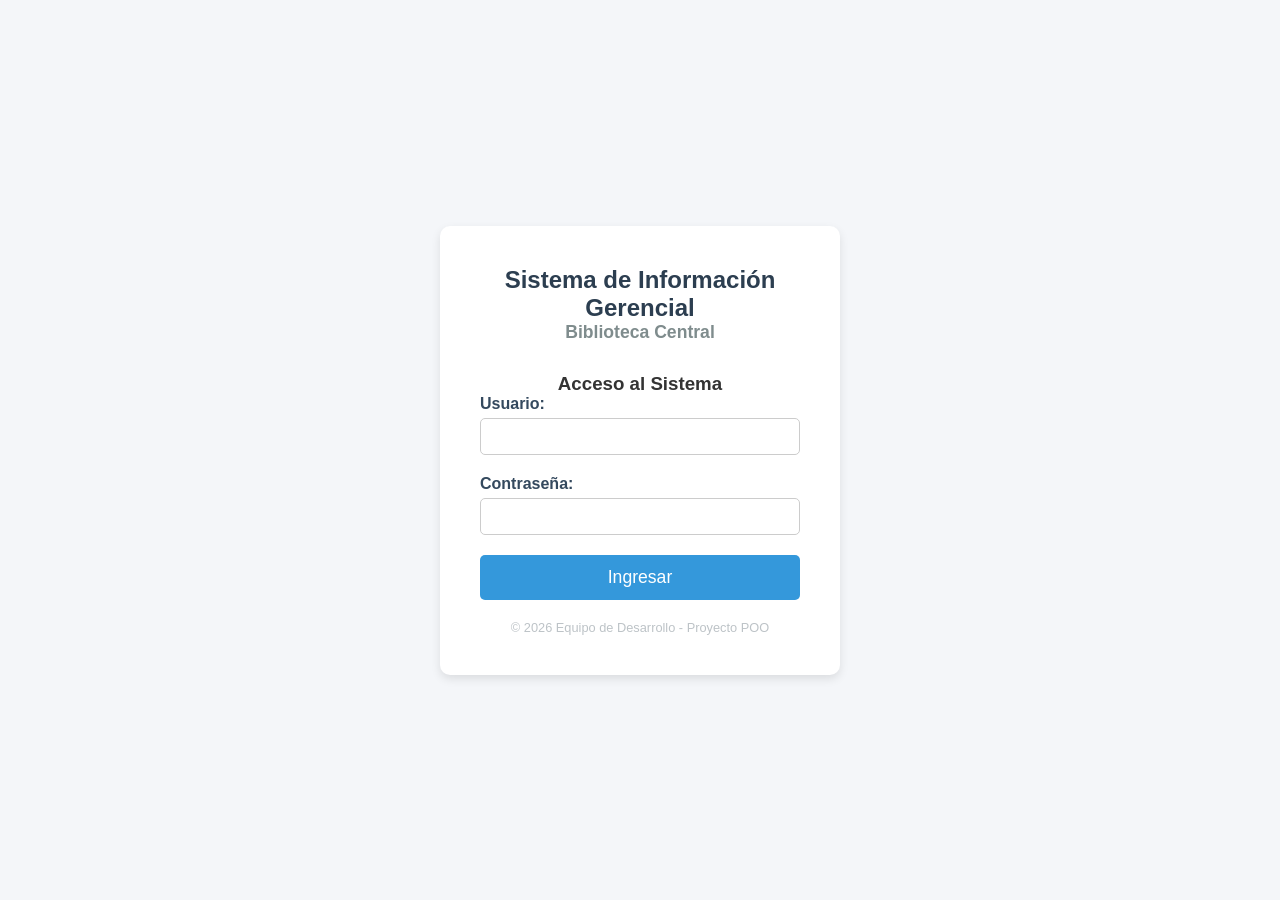
==== Biblioteca/src/main/resources/static/index.html @ 6c4c5d4a "API creada y funcionando con login" ====
<!DOCTYPE html>
<html lang="es">
<head>
    <meta charset="UTF-8">
    <meta name="viewport" content="width=device-width, initial-scale=1.0">
    <title>Acceso - Biblioteca Central</title>
    <link rel="stylesheet" href="css/css.css">
</head>
<body>

    <div class="contenedor-principal">
        <header class="cabecera">
            <h1>Sistema de Información Gerencial</h1>
            <h2>Biblioteca Central</h2>
        </header>

        <section class="panel-login">
            <h3>Acceso al Sistema</h3>
            
            <p id="mensajeError" style="color: red; display: none; margin-bottom: 15px; font-weight: bold;"></p>

            <form id="formLogin">
                <div class="grupo-input">
                    <label for="usuario">Usuario:</label>
                    <input type="text" id="usuario" name="usuario" required>
                </div>

                <div class="grupo-input">
                    <label for="password">Contraseña:</label>
                    <input type="password" id="password" name="password" required>
                </div>

                <button type="submit" class="btn-ingresar">Ingresar</button>
            </form>
        </section>

        <footer class="pie-pagina">
            <p>© 2026 Equipo de Desarrollo - Proyecto POO</p>
        </footer>
    </div>

    <script src="js/app.js"></script>
</body>
</html>
---- Biblioteca/src/main/resources/static/css/css.css ----
* {
    margin: 0;
    padding: 0;
    box-sizing: border-box;
    font-family: 'Segoe UI', Tahoma, Geneva, Verdana, sans-serif;
}

body {
    background-color: #f4f6f9;
    color: #333;
    display: flex;
    justify-content: center;
    align-items: center;
    height: 100vh;
}

.contenedor-principal {
    background-color: #ffffff;
    padding: 40px;
    border-radius: 10px;
    box-shadow: 0 4px 10px rgba(0, 0, 0, 0.1);
    width: 100%;
    max-width: 400px;
    text-align: center;
}

.cabecera h1 {
    font-size: 1.5rem;
    color: #2c3e50;
}

.cabecera h2 {
    font-size: 1.1rem;
    color: #7f8c8d;
    margin-bottom: 30px;
}

.grupo-input {
    margin-bottom: 20px;
    text-align: left;
}

.grupo-input label {
    display: block;
    margin-bottom: 5px;
    font-weight: bold;
    color: #34495e;
}

.grupo-input input {
    width: 100%;
    padding: 10px;
    border: 1px solid #ccc;
    border-radius: 5px;
}

.btn-ingresar {
    width: 100%;
    padding: 12px;
    background-color: #3498db;
    color: white;
    border: none;
    border-radius: 5px;
    font-size: 1.1rem;
    cursor: pointer;
    transition: background-color 0.3s ease;
}

.btn-ingresar:hover {
    background-color: #2980b9;
}

.pie-pagina {
    margin-top: 20px;
    font-size: 0.8rem;
    color: #bdc3c7;
}
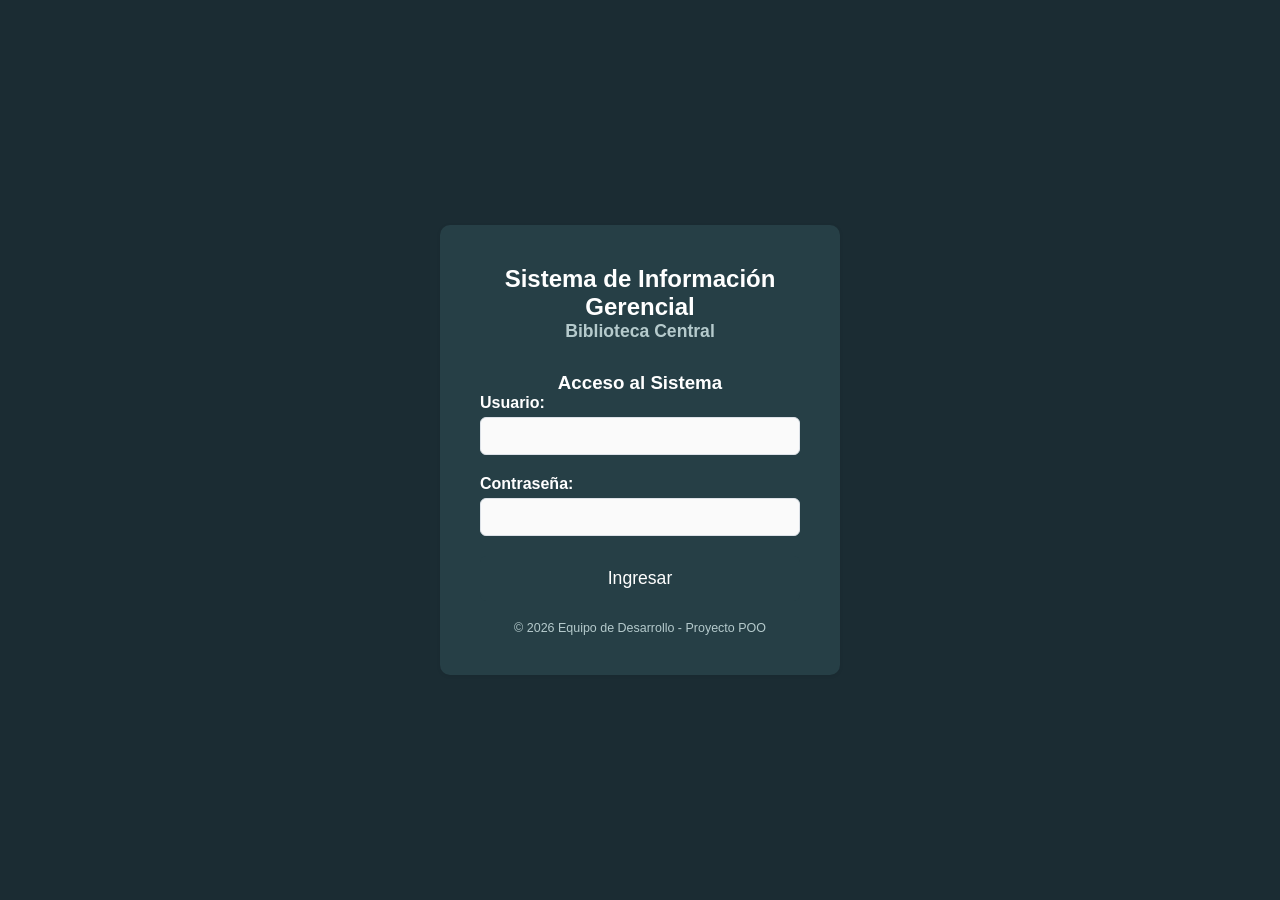
==== commit 153c61b9: "transacciones" ====
--- a/Biblioteca/src/main/resources/static/index.html
+++ b/Biblioteca/src/main/resources/static/index.html
@@ -4,10 +4,9 @@
     <meta charset="UTF-8">
     <meta name="viewport" content="width=device-width, initial-scale=1.0">
     <title>Acceso - Biblioteca Central</title>
-    <link rel="stylesheet" href="css/css.css">
+    <link rel="stylesheet" href="css/main.css">
 </head>
-<body>
-
+<body class="body-login">
     <div class="contenedor-principal">
         <header class="cabecera">
             <h1>Sistema de Información Gerencial</h1>
--- a/Biblioteca/src/main/resources/static/css/main.css
+++ b/Biblioteca/src/main/resources/static/css/main.css
@@ -0,0 +1,593 @@
+/* =============================================================
+   main.css — Sistema de Información Gerencial para Biblioteca
+   Estructura:
+     1. Variables globales (colores, tamaños)
+     2. Reset base
+     3. Layout principal
+     4. Sidebar
+     5. Contenido / Page header
+     6. Tarjetas de métricas
+     7. Secciones (paneles blancos)
+     8. Tablas
+     9. Badges de estado
+    10. Formularios
+    11. Botones
+   ============================================================= */
+
+
+/* -------------------------------------------------------------
+   1. VARIABLES GLOBALES
+      Para cambiar colores o tamaños, editar solo esta sección.
+   ------------------------------------------------------------- */
+:root {
+    /* Colores principales */
+    --color-sidebar-bg:     #263f46;
+    --color-sidebar-texto:  #b0bec5;
+    --color-activo-bg:      #263f46;
+    --color-activo-borde:   #fbd46b;
+
+    /* Colores de fondo */
+    --color-fondo-app:      #1b2c33;
+    --color-fondo-card:     #263f46;
+
+    /* Colores de texto */
+    --color-texto-principal: #ffffff;
+    --color-texto-secundario: #b5cacc;
+    --color-texto-tabla:     #ffffff;
+
+    /* Colores de estado */
+    --color-verde:   #27ae60;
+    --color-rojo:    #e74c3c;
+    --color-azul:    #b0bec5,
+    --color-amarillo: #f39c12;
+
+    /* Colores de nuestra paleta personalizada (color de botón) */
+    --color-verde-claro: #e9e8c9; 
+
+    /* Badges */
+    --badge-verde-bg:    #eafaf1;  --badge-verde-txt:    #1e8449;
+    --badge-rojo-bg:     #fdedec;  --badge-rojo-txt:     #c0392b;
+    --badge-azul-bg:     #ebf5fb;  --badge-azul-txt:     #1a6b9a;
+    --badge-amarillo-bg: #fef9e7;  --badge-amarillo-txt: #9a7d0a;
+
+    /* Bordes y sombras */
+    --borde-suave:    #ecf0f1;
+    --borde-input:    #dce1e7;
+    --sombra-card:    0 1px 4px rgba(0, 0, 0, 0.07);
+
+    /* Tipografía */
+    --fuente-base: 'Segoe UI', Tahoma, Geneva, Verdana, sans-serif;
+    --texto-sm:   0.78rem;
+    --texto-md:   0.9rem;
+    --texto-base: 1rem;
+    --texto-lg:   1.8rem;
+
+    /* Espaciado */
+    --ancho-sidebar: 240px;
+    --padding-contenido: 36px 40px;
+    --radio-card: 10px;
+}
+
+
+/* -------------------------------------------------------------
+   2. RESET BASE
+   ------------------------------------------------------------- */
+*, *::before, *::after {
+    margin: 0;
+    padding: 0;
+    box-sizing: border-box;
+}
+
+body {
+    font-family: var(--fuente-base);
+    background-color: var(--color-fondo-app);
+    color: var(--color-texto-principal);
+    display: flex;
+    height: 100vh;
+    overflow: hidden;
+}
+
+
+/* -------------------------------------------------------------
+   3. LAYOUT PRINCIPAL
+   ------------------------------------------------------------- */
+.layout {
+    display: flex;
+    width: 100%;
+    height: 100vh;
+}
+
+.contenido-principal {
+    flex: 1;
+    overflow-y: auto;
+    padding: var(--padding-contenido);
+    background-color: var(--color-fondo-app);
+}
+
+/* Cada vista es un bloque independiente */
+.vista {
+    display: none;
+}
+
+.vista.activa {
+    display: block;
+}
+
+
+/* -------------------------------------------------------------
+   4. SIDEBAR
+   ------------------------------------------------------------- */
+.sidebar {
+    width: var(--ancho-sidebar);
+    min-width: var(--ancho-sidebar);
+    background-color: var(--color-sidebar-bg);
+    color: #fff;
+    display: flex;
+    flex-direction: column;
+    height: 100vh;
+}
+
+/* Logo / encabezado del sidebar */
+.sidebar__logo {
+    padding: 20px 20px 16px;
+    text-align: center;
+    border-bottom: 1px solid rgba(255, 255, 255, 0.08);
+    font-size: var(--texto-sm);
+    font-weight: 700;
+    letter-spacing: 0.5px;
+    text-transform: uppercase;
+    line-height: 1.4;
+}
+
+.sidebar--oculto {
+    width: 0 !important;
+    min-width: 0 !important;
+    overflow: hidden;
+}
+
+.sidebar {
+    transition: width 0.4s ease, min-width 0.4s ease;
+}
+
+.sidebar__logo img {
+    display: block;
+    margin: 0 auto 10px;
+    width: 72px;
+    height: 72px;
+    object-fit: contain;
+}
+
+/* Navegación */
+.sidebar__nav {
+    flex: 1;
+    padding: 16px 0;
+}
+
+.sidebar__nav img {
+    width: 30px;
+    height: 30px;
+    object-fit: contain;
+}
+.sidebar__nav a {
+    display: flex;
+    align-items: center;
+    gap: 10px;
+    padding: 12px 20px;
+    color: var(--color-sidebar-texto);
+    text-decoration: none;
+    font-size: 0.92rem;
+    border-left: 3px solid transparent;
+    transition: background-color 0.2s, color 0.2s;
+    cursor: pointer;
+    
+}
+
+.sidebar__nav a:hover {
+    background-color: rgba(255, 255, 255, 0.06);
+    color: #fff;
+}
+
+.sidebar__nav a.activo {
+    background-color: var(--color-activo-bg);
+    color: #fff;
+    border-left-color: var(--color-activo-borde);
+}
+
+.sidebar__nav .icono {
+    font-size: 1.1rem;
+    
+}
+
+/* Footer del sidebar */
+.sidebar__footer {
+    padding: 16px 20px;
+    border-top: 1px solid rgba(255, 255, 255, 0.08);
+    font-size: 0.85rem;
+    color: var(--color-texto-secundario);
+}
+
+.sidebar__footer strong {
+    color: var(--color-texto-principal);
+}
+
+
+/* -------------------------------------------------------------
+   5. CONTENIDO / PAGE HEADER
+   ------------------------------------------------------------- */
+.page-header {
+    margin-bottom: 32px;
+}
+
+.page-header__titulo {
+    font-size: var(--texto-lg);
+    font-weight: 700;
+    color: var(--color-texto-principal);
+    margin-bottom: 4px;
+}
+
+.page-header__subtitulo {
+    font-size: 0.95rem;
+    color: var(--color-texto-secundario);
+}
+
+
+/* -------------------------------------------------------------
+   6. TARJETAS DE MÉTRICAS
+   ------------------------------------------------------------- */
+.metricas {
+    display: grid;
+    grid-template-columns: repeat(auto-fit, minmax(180px, 1fr));
+    gap: 20px;
+    margin-bottom: 36px;
+}
+
+.metrica-card {
+    background-color: var(--color-fondo-card);
+    border-radius: var(--radio-card);
+    padding: 20px 24px;
+    border-left: 4px solid var(--color-verde-claro);
+    box-shadow: var(--sombra-card);
+}
+
+.metrica-card__label {
+    font-size: var(--texto-sm);
+    font-weight: 600;
+    letter-spacing: 0.8px;
+    text-transform: uppercase;
+    color: #95a5a6;
+    margin-bottom: 8px;
+}
+
+.metrica-card__valor {
+    font-size: 2rem;
+    font-weight: 700;
+    color: var(--color-texto-principal);
+}
+
+/* Modificadores de color para el valor */
+.metrica-card__valor--rojo   { color: var(--color-rojo);   }
+.metrica-card__valor--verde  { color: var(--color-verde);  }
+.metrica-card__valor--azul   { color: var(--color-azul);   }
+
+
+/* -------------------------------------------------------------
+   7. SECCIONES (paneles blancos)
+   ------------------------------------------------------------- */
+.seccion {
+    background-color: var(--color-fondo-card);
+    border-radius: var(--radio-card);
+    padding: 28px 32px;
+    box-shadow: var(--sombra-card);
+    margin-bottom: 28px;
+}
+
+.seccion__titulo {
+    font-size: 1.05rem;
+    font-weight: 600;
+    color: var(--color-texto-principal);
+    margin-bottom: 20px;
+    padding-bottom: 12px;
+    border-bottom: 1px solid var(--borde-suave);
+}
+
+
+/* -------------------------------------------------------------
+   8. TABLAS
+   ------------------------------------------------------------- */
+.tabla {
+    width: 100%;
+    border-collapse: collapse;
+    font-size: var(--texto-md);
+}
+
+.tabla thead th {
+    text-align: left;
+    font-weight: 600;
+    color: #ffffff;
+    padding: 10px 14px;
+    border-bottom: 2px solid var(--borde-suave);
+    font-size: var(--texto-sm);
+}
+
+.tabla tbody td {
+    padding: 12px 14px;
+    color: var(--color-texto-tabla);
+    border-bottom: 1px solid #f2f3f5;
+}
+
+.tabla tbody tr:last-child td {
+    border-bottom: none;
+}
+
+.tabla tbody tr:hover td {
+    background-color: #1b2c33;
+}
+
+
+/* -------------------------------------------------------------
+   9. BADGES DE ESTADO
+   ------------------------------------------------------------- */
+.badge {
+    display: inline-block;
+    padding: 3px 10px;
+    border-radius: 20px;
+    font-size: var(--texto-sm);
+    font-weight: 600;
+}
+
+.badge--verde    { background-color: var(--badge-verde-bg);    color: var(--badge-verde-txt);    }
+.badge--rojo     { background-color: var(--badge-rojo-bg);     color: var(--badge-rojo-txt);     }
+.badge--azul     { background-color: var(--badge-azul-bg);     color: var(--badge-azul-txt);     }
+.badge--amarillo { background-color: var(--badge-amarillo-bg); color: var(--badge-amarillo-txt); }
+
+
+/* -------------------------------------------------------------
+   10. FORMULARIOS
+   ------------------------------------------------------------- */
+.form-grid {
+    display: grid;
+    grid-template-columns: repeat(auto-fit, minmax(260px, 1fr));
+    gap: 20px;
+}
+
+.form-grupo {
+    display: flex;
+    flex-direction: column;
+    gap: 6px;
+}
+
+.form-grupo label {
+    font-size: 0.85rem;
+    font-weight: 600;
+    color: #ffffff;
+}
+
+.form-grupo input,
+.form-grupo select,
+.form-grupo textarea {
+    padding: 10px 12px;
+    border: 1px solid var(--borde-input);
+    border-radius: 6px;
+    font-size: var(--texto-md);
+    color: #2c3e50;
+    background-color: #fafafa;
+    transition: border-color 0.2s, background-color 0.2s;
+    font-family: var(--fuente-base);
+}
+
+.form-grupo input:focus,
+.form-grupo select:focus,
+.form-grupo textarea:focus {
+    outline: none;
+    border-color: var(--color-azul);
+    background-color: #fff;
+}
+
+.form-acciones {
+    display: flex;
+    gap: 12px;
+    margin-top: 24px;
+    padding-top: 20px;
+    border-top: 1px solid var(--borde-suave);
+}
+
+
+/* -------------------------------------------------------------
+   11. BOTONES
+   ------------------------------------------------------------- */
+.btn {
+    padding: 10px 22px;
+    border: none;
+    border-radius: 6px;
+    font-size: var(--texto-md);
+    font-weight: 600;
+    cursor: pointer;
+    text-decoration: none;
+    display: inline-block;
+    font-family: var(--fuente-base);
+    transition: opacity 0.2s, transform 0.1s;
+}
+
+.btn:hover  { opacity: 0.88; }
+.btn:active { transform: scale(0.98); }
+
+/* Variantes de color */
+.btn--primario   { background-color: var(--color-verde-claro);   color: #263f46; }
+.btn--exito      { background-color: var(--color-verde);  color: #fff; }
+.btn--peligro    { background-color: var(--color-rojo);   color: #fff; }
+.btn--secundario { background-color: #ecf0f1;             color: #2c3e50; }
+
+/* Tamaño pequeño para tablas */
+.btn--sm { padding: 5px 12px; font-size: var(--texto-sm); }
+
+/* ==========================================================
+   12. SWITCH 
+   ========================================================== */
+
+/* 1. El contenedor del switch (El tamaño de la cajita) */
+.switch {
+  position: relative;
+  display: inline-block;
+  width: 60px;          /* --- ANCHO DEL SWITCH --- */
+  height: 34px;         /* --- ALTO DEL SWITCH --- */
+}
+
+/* 2. Ocultar el checkbox feo que viene por defecto en el navegador */
+.switch input { 
+  opacity: 0;
+  width: 0;
+  height: 0;
+}
+
+/* 3. El fondo del switch (El canal por donde se mueve el círculo) */
+.slider {
+  position: absolute;
+  cursor: pointer;
+  top: 0; left: 0; right: 0; bottom: 0;
+  background-color: #a09f9f;  /* --- COLOR CUANDO ESTÁ APAGADO (OFF) --- */
+  transition: .4s;         /* Velocidad de la animación al cambiar */
+  border-radius: 34px;     /* Hace el fondo completamente redondo */
+}
+
+/* 4. El círculo de adentro (El botoncito que se mueve) */
+.slider:before {
+  position: absolute;
+  content: "";
+  height: 26px;            /* --- ALTO DEL CÍRCULO --- */
+  width: 26px;             /* --- ANCHO DEL CÍRCULO --- */
+  left: 4px;               /* Margen izquierdo interno */
+  bottom: 4px;             /* Margen inferior interno */
+  background-color: white; /* --- COLOR DEL CÍRCULO --- */
+  transition: .4s;         /* Velocidad de movimiento del círculo */
+  border-radius: 50%;      /* Hace que sea un círculo perfecto */
+}
+
+/* ==========================================================
+   ESTADOS ACTIVOS (Cuando el usuario hace clic y se enciende)
+   ========================================================== */
+
+/* 5. color de fondo cuando está encendido (ON) */
+input:checked + .slider {
+  background-color: var(--color-verde); /* --- /ON --- */
+}
+
+/* 6. Mover el círculo hacia la derecha cuando está encendido (ON) */
+input:checked + .slider:before {
+  transform: translateX(26px); /* --- ANCHO DEL SWITCH --- */
+}
+
+/* ==========================================================
+modal
+========================================================== *
+/* Modal */
+.contenedor-principal {
+    background-color: var(--color-fondo-card);
+    padding: 40px;
+    border-radius: var(--radio-card);
+    box-shadow: var(--sombra-card);
+    width: 100%;
+    max-width: 400px;
+    text-align: center;
+}
+
+.cabecera h1 {
+    font-size: 1.5rem;
+    color: var(--color-texto-principal);
+}
+
+.cabecera h2 {
+    font-size: 1.1rem;
+    color: var(--color-texto-secundario);
+    margin-bottom: 30px;
+}
+
+.grupo-input {
+    margin-bottom: 20px;
+    text-align: left;
+}
+
+.grupo-input label {
+    display: block;
+    margin-bottom: 5px;
+    font-weight: bold;
+    color: var(--color-texto-principal);
+}
+
+.grupo-input input {
+    width: 100%;
+    padding: 10px;
+    border: 1px solid var(--borde-input);
+    border-radius: 6px;
+    font-family: var(--fuente-base);
+    font-size: var(--texto-md);
+    background-color: #fafafa;
+}
+
+.grupo-input input:focus {
+    outline: none;
+    border-color: var(--color-azul);
+    background-color: #fff;
+}
+
+.btn-ingresar {
+    width: 100%;
+    padding: 12px;
+    background-color: var(--color-activo-bg);
+    color: white;
+    border: none;
+    border-radius: 6px;
+    font-size: 1.1rem;
+    font-family: var(--fuente-base);
+    cursor: pointer;
+    transition: background-color 0.3s ease;
+}
+
+.btn-ingresar:hover {
+    background-color: #2980b9;
+}
+
+.pie-pagina {
+    margin-top: 20px;
+    font-size: var(--texto-sm);
+    color: var(--color-texto-secundario);
+}
+
+.body-login {
+    display: flex;
+    justify-content: center;
+    align-items: center;
+    height: 100vh;
+    background-color: var(--color-fondo-app);
+}
+.modal-overlay {
+    display: none;
+    position: fixed;
+    top: 0; left: 0;
+    width: 100%; height: 100%;
+    background: rgba(0,0,0,0.5);
+    z-index: 1000;
+    justify-content: center;
+    align-items: center;
+}.modal-overlay.activo {
+    display: flex;
+}
+
+.modal-caja {
+    background: var(--color-fondo-card);
+    border-radius: var(--radio-card);
+    padding: 32px;
+    max-width: 400px;
+    width: 90%;
+    text-align: center;
+    box-shadow: 0 4px 20px rgba(0,0,0,0.3);
+}
+
+.modal-caja p {
+    font-size: 1rem;
+    color: var(--color-texto-principal);
+    margin-bottom: 24px;
+}
+
+.modal-caja .btn {
+    min-width: 100px;
+}
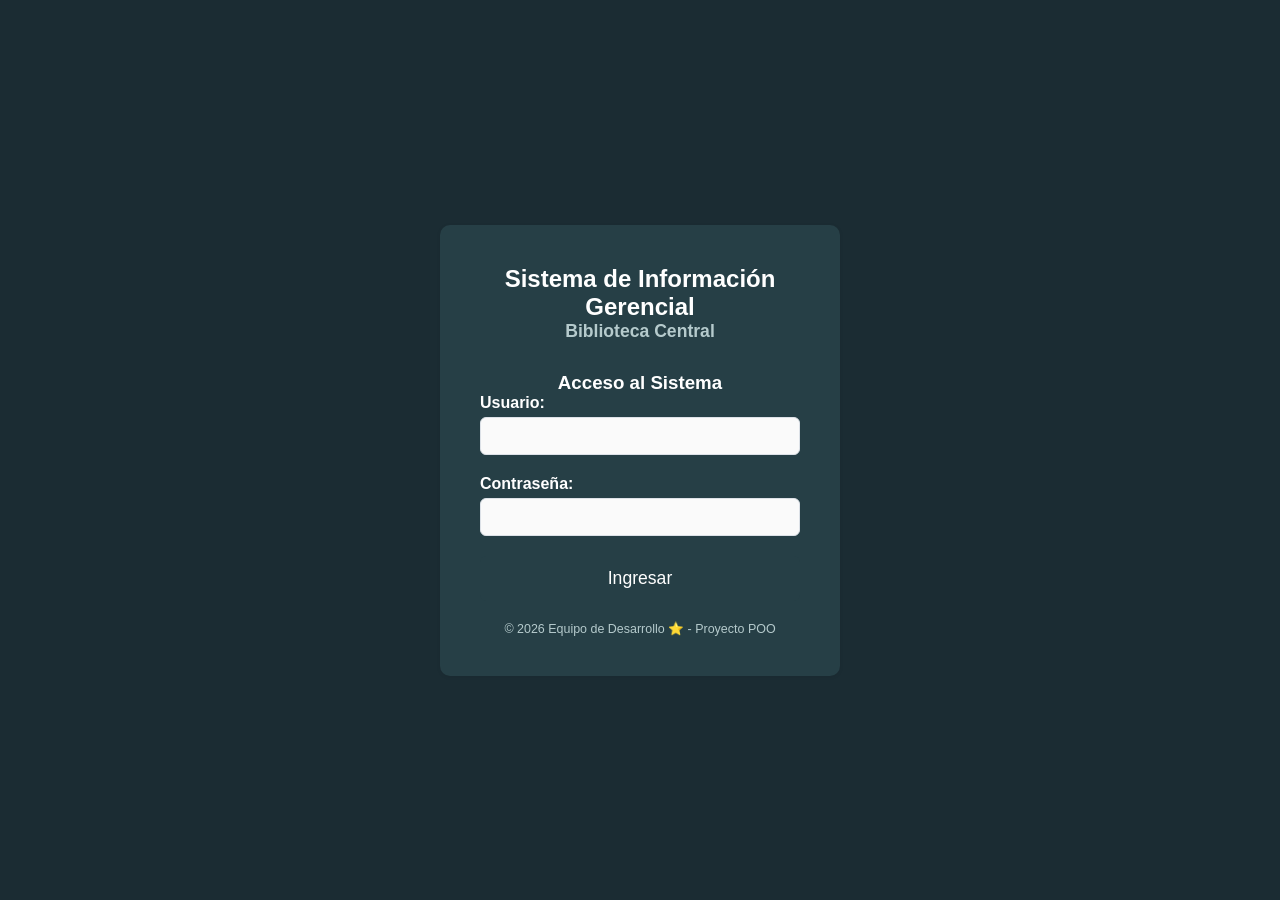
==== commit af4f3943: "datatables" ====
--- a/Biblioteca/src/main/resources/static/index.html
+++ b/Biblioteca/src/main/resources/static/index.html
@@ -34,7 +34,7 @@
         </section>
 
         <footer class="pie-pagina">
-            <p>© 2026 Equipo de Desarrollo - Proyecto POO</p>
+            <p>© 2026 Equipo de Desarrollo ⭐ - Proyecto POO</p>
         </footer>
     </div>
 
